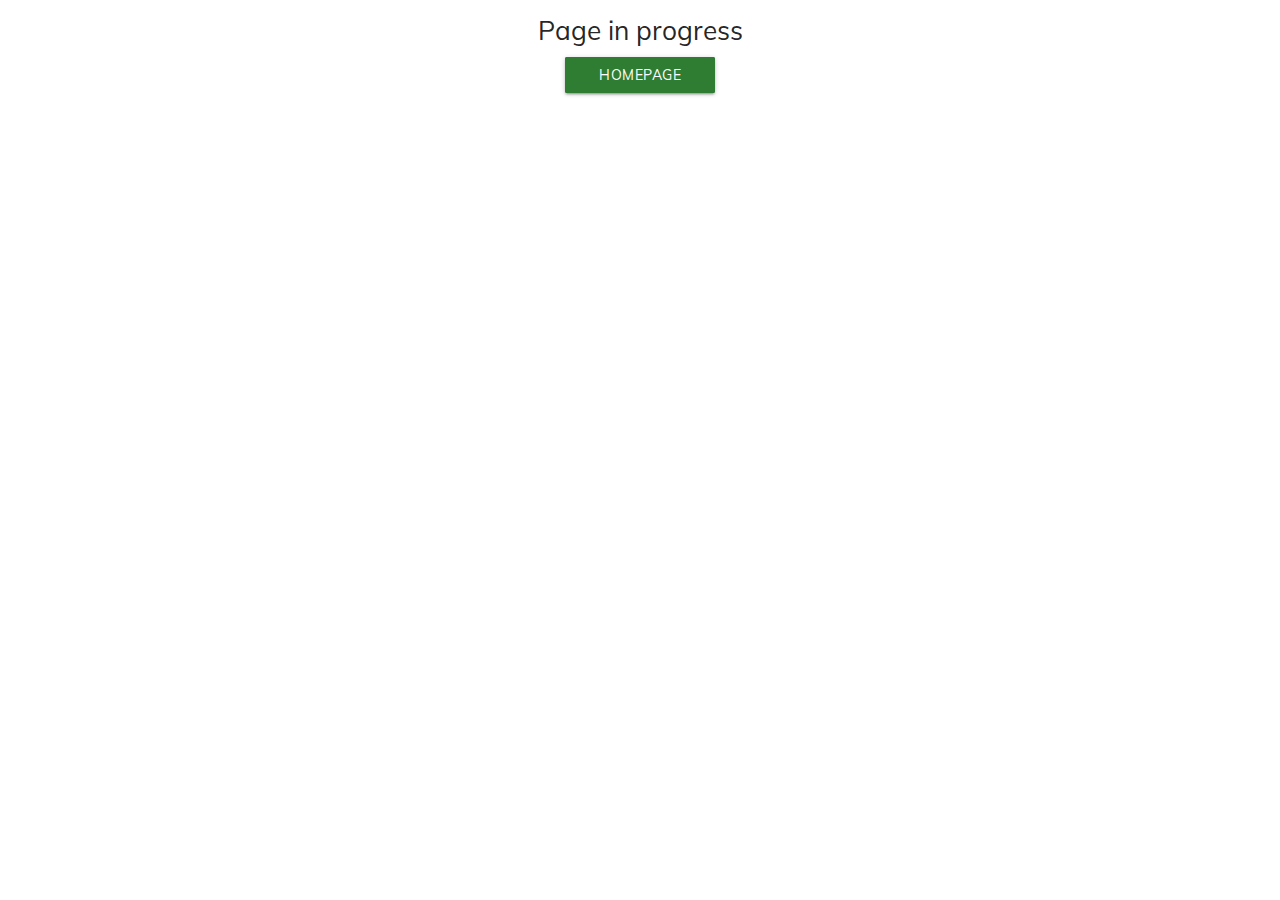
==== author.html @ 1adf0349 "2" ====
<!DOCTYPE html>
<html lang="en">
<head>
    <meta charset="UTF-8"/>
    <meta name="viewport" content="width=device-width, initial-scale=1.0"/>
    <meta name="description"
    content=""/>
    <meta name="keywords" content=""/>
    <meta name="author" content="Mihailo Ilic"/>
    <link rel="shortcut icon" href="favicon.ico" type="image/x-icon"/>
    <title>Revitalize Yourself!</title>
    <link rel="stylesheet" type="text/css" href="css/materialize.min.css"/>
    <link rel="stylesheet" href="https://use.fontawesome.com/releases/v5.12.1/css/all.css"/>
    <link rel="stylesheet" type="text/css" href="css/style.css"/>
</head>
<body>
    <h5 class="center-align">Page in progress</h5>
    <a href="index.html" class="btn pulse green darken-3" style="display: block; width: 150px; margin: 0px auto; ">Homepage</a>

    <script src="https://cdnjs.cloudflare.com/ajax/libs/materialize/1.0.0/js/materialize.min.js"></script>
</body>
</html>
---- css/style.css ----
@font-face {
  src: url("../fonts/Muli-Regular.ttf");
  font-family: Muli;
}

*:focus {
  outline-color: #2B804E !important;
}

html {
  scroll-behavior: smooth;
  font-family: Muli;
  font-size: 14px;
}

@media (min-width: 992px) {
  html {
    font-size: 16px;
  }
}

html ::-webkit-scrollbar {
  width: 10px;
}

html ::-webkit-scrollbar-thumb {
  background-color: #2B804E;
}

html ::-webkit-scrollbar-thumb:hover {
  background: #42965F;
}

a {
  text-decoration: none;
  color: #2B804E;
}

a:hover {
  text-decoration: none;
  color: #42965F;
}

ul {
  list-style-type: none;
}

.row {
  margin: 0px;
}

.form-control:focus {
  border-color: #2B804E;
}

.navbar-toggler span {
  font-size: 2.2em;
  color: #2B804E;
}

.btn-success {
  background-color: #2B804E;
}

.btn-success:hover {
  background-color: #42965F;
}

.btn-outline-success {
  border-color: #2B804E;
  color: #2B804E;
}

.btn-outline-success:hover {
  border-color: transparent;
  background-color: #2B804E;
}

.button {
  display: block;
  color: #fff;
  border: 1px solid #fff;
  background-color: rgba(0, 0, 0, 0.2);
  -webkit-transition: background .3s;
  transition: background .3s;
}

.button:hover {
  background: rgba(255, 255, 255, 0.8);
  border-color: transparent;
  color: #2B804E;
}

.z--1 {
  z-index: -1;
}

.z-0 {
  z-index: 0;
}

.z-1 {
  z-index: 1;
}

.z-2 {
  z-index: 2;
}

.z-3 {
  z-index: 3;
}

.my-10p {
  margin: 10px 0px;
}

.h-80p {
  height: 80px;
}

.h-100vh {
  height: 100vh;
}

.w-100vw {
  width: 100vw;
}

.text-shadow {
  text-shadow: 3px 3px 16px rgba(0, 0, 0, 0.8);
}

.bg-glass {
  background: rgba(255, 255, 255, 0.8);
  -webkit-backdrop-filter: blur(6px);
          backdrop-filter: blur(6px);
}

.bg-wt {
  background: rgba(255, 255, 255, 0.8);
}

.bg-wt2 {
  background: rgba(255, 255, 255, 0.1);
}

.border-line {
  border: 2px solid #2B804E;
}

.page-bg-image {
  background-repeat: no-repeat;
  background-size: cover;
  background-attachment: fixed;
}

.overlay, .overlay-light {
  bottom: 0px;
  background: -webkit-gradient(linear, left top, left bottom, color-stop(40%, rgba(0, 0, 0, 0.6)), to(black));
  background: linear-gradient(to bottom, rgba(0, 0, 0, 0.6) 40%, black 100%);
}

.overlay-light {
  background: rgba(0, 0, 0, 0.3);
}

.fit-cover {
  -o-object-fit: cover;
     object-fit: cover;
}

.img-bottom-border {
  border-bottom-width: 2px;
  border-bottom-style: solid;
}

.img-border {
  background-image: url("../img/teaLeaves.png");
  background-size: cover;
  opacity: 0.8;
  height: 100px;
  top: -100px;
}

@media (min-width: 992px) {
  .img-border {
    height: 150px;
    top: -150px;
  }
}

.text-image {
  color: #2B804E;
  background-position: 50% 50%;
  -webkit-background-clip: text;
  -webkit-text-fill-color: transparent;
}

.watermark {
  top: 0px;
}

.watermark span {
  color: #2B804E;
  font-size: 240px;
  opacity: 0.3;
}

.watermark span#wblack {
  color: #775a4c;
}

.watermark span#wother {
  color: #c5b41a;
}

.link-dashed {
  border-bottom: 1px dashed #fff;
}

.link-dashed:hover {
  background: rgba(0, 0, 0, 0.2);
  border: none;
}

.animate {
  will-change: transform;
  -webkit-animation: scale-in .5s ease-out;
          animation: scale-in .5s ease-out;
}

@-webkit-keyframes scale-in {
  0% {
    -webkit-transform: scale(0.92, 0.92);
            transform: scale(0.92, 0.92);
  }
  100% {
    -webkit-transform: scale(1, 1);
            transform: scale(1, 1);
  }
}

@keyframes scale-in {
  0% {
    -webkit-transform: scale(0.92, 0.92);
            transform: scale(0.92, 0.92);
  }
  100% {
    -webkit-transform: scale(1, 1);
            transform: scale(1, 1);
  }
}

#poruka {
  height: 150px;
  resize: none;
}

#header a {
  font-size: 1.1em;
}

@media (min-width: 992px) {
  #header #meni {
    height: 80px;
  }
}

#header #meni ul {
  height: inherit;
}

#header #meni ul li {
  width: 100%;
}

@media (min-width: 992px) {
  #header #meni ul li {
    height: inherit;
    width: 120px;
  }
}

@media (min-width: 1200px) {
  #header #meni ul li {
    width: 140px;
  }
}

#header #meni ul li.activeLink {
  background: rgba(0, 0, 0, 0.1);
}

#home {
  -webkit-filter: blur(0px);
          filter: blur(0px);
  background-image: url("../img/bgHome.jpg");
  will-change: opacity, transform;
  -webkit-transform-origin: bottom;
          transform-origin: bottom;
  -webkit-animation: home .5s;
          animation: home .5s;
}

@-webkit-keyframes home {
  0% {
    -webkit-transform: scale(0.95, 0.95);
            transform: scale(0.95, 0.95);
    opacity: 0.7;
  }
  100% {
    -webkit-transform: scale(1, 1);
            transform: scale(1, 1);
    opacity: 1;
  }
}

@keyframes home {
  0% {
    -webkit-transform: scale(0.95, 0.95);
            transform: scale(0.95, 0.95);
    opacity: 0.7;
  }
  100% {
    -webkit-transform: scale(1, 1);
            transform: scale(1, 1);
    opacity: 1;
  }
}

#home #nwrapper {
  height: 80vh;
}

#home #nwrapper #naslov {
  margin-top: 100px;
  background: rgba(0, 0, 0, 0.2);
  -webkit-backdrop-filter: blur(3px);
          backdrop-filter: blur(3px);
  padding: 1% 3%;
}

#home #nwrapper #naslov h1 {
  font-size: 2.7em;
}

@media (min-width: 576px) {
  #home #nwrapper #naslov h1 {
    font-size: 3.3em;
  }
}

@media (min-width: 992px) {
  #home #nwrapper #naslov {
    width: 50%;
    margin: 100px 80px;
    background: none;
    -webkit-backdrop-filter: none;
            backdrop-filter: none;
  }
  #home #nwrapper #naslov h1, #home #nwrapper #naslov p {
    -webkit-transform-origin: bottom left;
            transform-origin: bottom left;
    padding: 5px;
    background: rgba(0, 0, 0, 0.2);
    -webkit-backdrop-filter: blur(3px);
            backdrop-filter: blur(3px);
  }
}

#home #advantages {
  padding: 20vh 0;
}

@media (min-width: 992px) {
  #home #advantages {
    padding: 20vh 150px;
  }
}

@media (min-width: 1200px) {
  #home #advantages {
    padding: 20vh 0;
  }
}

#home #advantages .card h2 {
  font-size: 1.2em;
}

#home #advantages .card span {
  font-size: 6em;
  color: #2B804E;
}

@media (min-width: 576px) {
  #home #advantages .card {
    max-width: 300px;
  }
}

@media (min-width: 992px) {
  #home #advantages .card {
    max-width: 300px;
  }
}

@media (min-width: 1200px) {
  #home #advantages .card {
    max-width: 250px;
  }
}

#home #advantages .card-title {
  min-height: 70px;
}

#home #home-content-wrapper h3 {
  top: 0px;
  left: -5%;
  padding: 0 10% 1% 7%;
  width: 110vw;
  -webkit-transform: rotate(-5deg);
          transform: rotate(-5deg);
  mix-blend-mode: screen;
  color: #000;
  font-size: 50px;
  font-weight: 700;
}

@media (min-width: 576px) {
  #home #home-content-wrapper h3 {
    font-size: 60px;
  }
}

@media (min-width: 768px) {
  #home #home-content-wrapper h3 {
    font-size: 70px;
  }
}

#home #home-content-wrapper #home-content {
  margin-top: 250px;
}

#home #home-content-wrapper #home-content #home-content-text {
  background-image: url("../img/green3.jpg");
  background-size: cover;
}

@media (min-width: 768px) {
  #home #home-content-wrapper #home-content #home-content-text {
    -webkit-box-flex: 0;
        -ms-flex: 0 0 calc(90% + 28px);
            flex: 0 0 calc(90% + 28px);
    max-width: none;
  }
}

@media (min-width: 992px) {
  #home #home-content-wrapper #home-content #home-content-text {
    -webkit-box-flex: 0;
        -ms-flex: 0 0 calc(90% + 32px);
            flex: 0 0 calc(90% + 32px);
  }
}

#home #home-content-wrapper #home-content #home-content-text .hca-content {
  min-width: 80%;
  margin: 10%;
}

@media (min-width: 768px) {
  #home #home-content-wrapper #home-content .col-md-3h {
    -webkit-box-flex: 0;
        -ms-flex: 0 0 30%;
            flex: 0 0 30%;
  }
}

#home #home-content-wrapper #home-content .col-md-3h .hca-content:hover {
  border-color: transparent !important;
  background: rgba(255, 255, 255, 0.2);
}

#home #home-content-wrapper #home-content a {
  min-width: 80%;
  min-height: 200px;
  margin: 10%;
}

#home #home-content-wrapper #home-content .hca-content {
  min-height: 200px;
  border-width: 3px !important;
}

#home #home-content-wrapper #home-content .hca-content p {
  font-size: 0.85em;
  color: rgba(255, 255, 255, 0.7);
}

#home #home-content-wrapper #home-content .hca-content h2 {
  font-size: 1.4em;
}

#home #home-content-wrapper #home-content #gt-img {
  background-image: url("../img/green.jpg");
  background-size: cover;
}

#home #home-content-wrapper #home-content #bt-img {
  background-image: url("../img/black.jpg");
  background-size: cover;
}

#home #home-content-wrapper #home-content #ot-img {
  background-image: url("../img/chamomile.jpg");
  background-size: cover;
}

footer span {
  font-size: 1.5em;
}

footer span.fa-facebook {
  color: #3b5998;
}

footer span.fa-youtube {
  color: #ff0000;
  -webkit-filter: brightness(85%);
          filter: brightness(85%);
}

footer span.fa-instagram {
  background: linear-gradient(45deg, #405de6, #5851db, #833ab4, #c13584, #e1306c, #fd1d1d);
  -webkit-background-clip: text;
  -webkit-text-fill-color: transparent;
}

footer span:hover {
  -webkit-filter: brightness(130%);
          filter: brightness(130%);
}

.carousel .carousel-inner {
  top: 0px;
  left: 0px;
}

.carousel .carousel-indicators {
  top: 60vh;
}

.carousel .carousel-indicators li {
  width: 8vw;
  margin: 0 0.5vw;
  height: 0.8vw;
  max-width: 50px;
  max-height: 5px;
}

#page-naslov {
  bottom: 40vh;
}

#page-naslov h1 {
  font-size: 50px;
}

@media (min-width: 576px) {
  #page-naslov h1 {
    font-size: 10vw;
  }
}

@media (min-width: 992px) {
  #page-naslov h1 {
    font-size: 100px;
  }
}

#page-naslov p {
  max-width: 500px;
  font-size: 1em;
}

@media (min-width: 576px) {
  #page-naslov p {
    font-size: 1.1em;
  }
}

#page-content p {
  white-space: pre-wrap;
}

#page-content p#pblack {
  border-color: rgba(44, 13, 0, 0.8);
}

#page-content p#pother {
  border-color: rgba(196, 193, 28, 0.8);
}

#page-content p #truetea {
  color: #2c0d00;
}

#page-content p #herbaltea {
  color: #b39a0f;
}

#page-content h2 {
  -webkit-filter: brightness(90%) saturate(80%);
          filter: brightness(90%) saturate(80%);
  font-size: 50px;
}

#page-content h2#h2green {
  background-image: url("../img/green3.jpg");
}

#page-content h2#h2black {
  background-image: url("../img/black1.jpg");
}

#page-content h2#h2other {
  background-image: url("../img/other1.jpg");
}

@media (min-width: 576px) {
  #page-content h2 {
    font-size: 70px;
  }
}

@media (min-width: 768px) {
  #page-content h2 {
    font-size: 80px;
  }
}

@media (min-width: 992px) {
  #page-content h2 {
    font-size: 90px;
  }
}

#page-content #page-content-text {
  max-width: 1700px;
}

@media (min-width: 1200px) {
  #page-content #page-content-types .col-xl-3h {
    -webkit-box-flex: 0;
        -ms-flex: 0 0 28%;
            flex: 0 0 28%;
  }
}

#page-content #page-content-types .card img {
  -webkit-transition: -webkit-transform .2s;
  transition: -webkit-transform .2s;
  transition: transform .2s;
  transition: transform .2s, -webkit-transform .2s;
  -webkit-transform-origin: bottom;
          transform-origin: bottom;
}

#page-content #page-content-types .card:hover img {
  -webkit-transform: scale(1.15, 1.15);
          transform: scale(1.15, 1.15);
}

#page-content #page-content-types h3 {
  font-size: 2.2em;
  left: 1.25rem;
  top: calc(-1.25rem - 0.6em);
}

#page-content #page-content-types h3#h3green {
  background: rgba(26, 95, 35, 0.7);
}

#page-content #page-content-types h3#h3black {
  background: rgba(39, 19, 17, 0.7);
}

#page-content #page-content-types h3#h3herbal {
  background: rgba(172, 136, 19, 0.7);
}

#page-content #page-content-types p {
  font-size: 0.9em;
}
/*# sourceMappingURL=style.css.map */
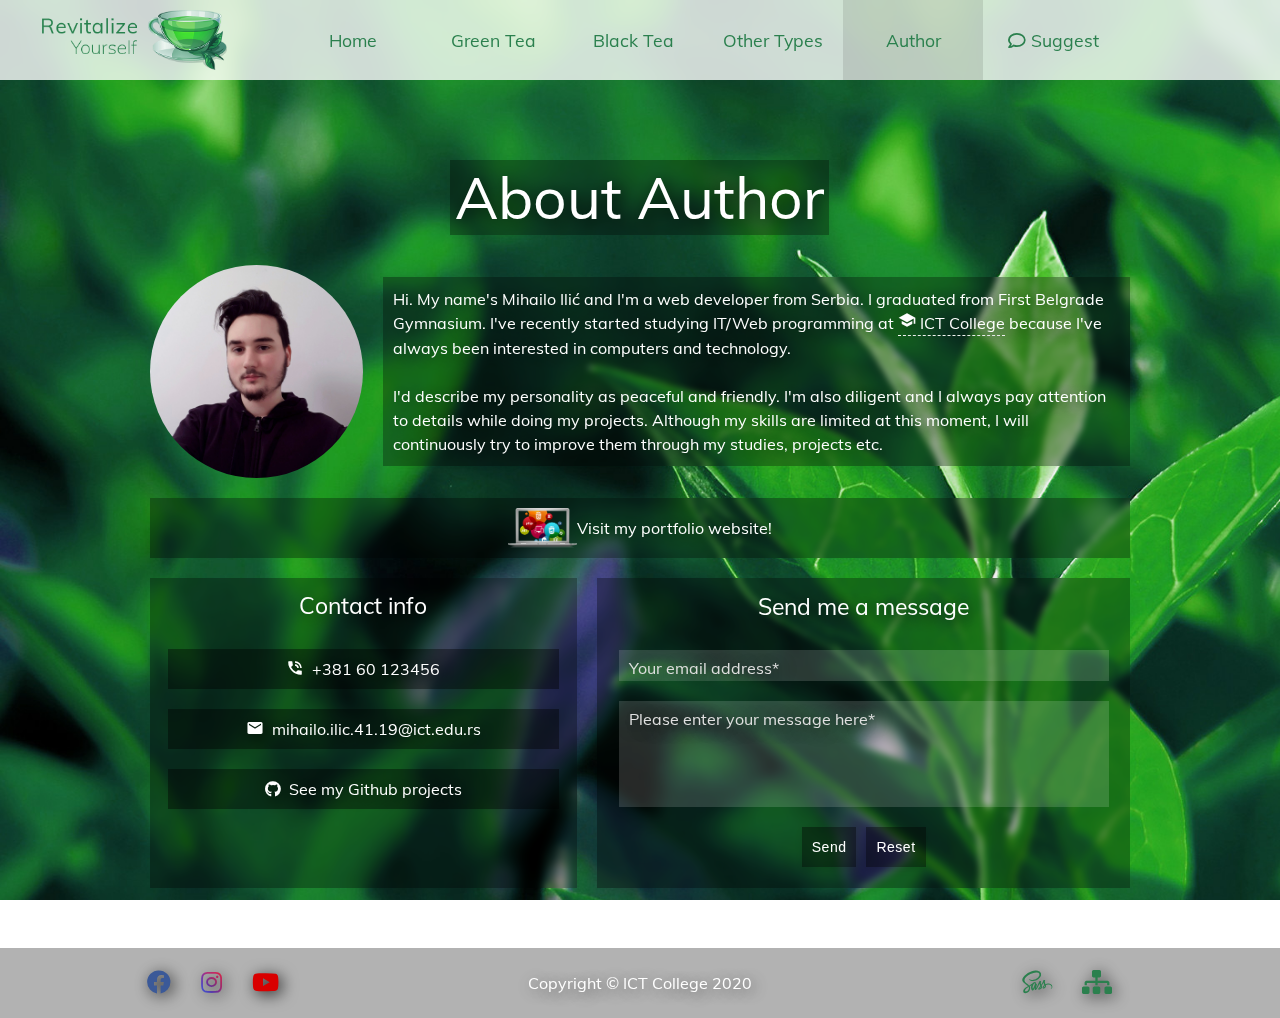
==== commit 374355d9: "1" ====
--- a/author.html
+++ b/author.html
@@ -10,13 +10,178 @@
     <link rel="shortcut icon" href="favicon.ico" type="image/x-icon"/>
     <title>Revitalize Yourself!</title>
     <link rel="stylesheet" type="text/css" href="css/materialize.min.css"/>
+    <link href="https://fonts.googleapis.com/icon?family=Material+Icons" rel="stylesheet">
     <link rel="stylesheet" href="https://use.fontawesome.com/releases/v5.12.1/css/all.css"/>
     <link rel="stylesheet" type="text/css" href="css/style.css"/>
 </head>
 <body>
-    <h5 class="center-align">Page in progress</h5>
-    <a href="index.html" class="btn pulse green darken-3" style="display: block; width: 150px; margin: 0px auto; ">Homepage</a>
+  <!-- NAVIGACIJA -->
+    <header id="header">
+        <nav id="m-nav" class="z-3 h-80p bg-glass">
+            <div class="nav-wrapper row z-3 ">
+                <a href="index.html" class="col s2 brand-logo h-80p">
+                    <img src="img/logoMd.png" alt="logo md" class="hide-on-small-only my-10p"/>
+                    <img src="img/logoXs.png" alt="logo xs" class="hide-on-med-and-up my-10p"/>
+                </a>
+                <ul id="m-meni" class="col s9 flex hide-on-med-and-down">
+                    <li class="flex h-80p">
+                        <a href="index.html">Home</a>
+                      </li>
+                      <li class="flex h-80p">
+                        <a href="green.html">Green Tea</a>
+                      </li>
+                      <li class="flex h-80p">
+                        <a href="black.html">Black Tea</a>
+                      </li>
+                      <li class="flex h-80p">
+                        <a href="other.html">Other Types</a>
+                      </li>
+                      <li class="flex h-80p activeLink">
+                          <a href="author.html">Author</a>
+                      </li>
+                      <li class="flex h-80p">
+                        <a class="modal-trigger" href="#m-suggest">
+                          <span class="far fa-comment"></span> Suggest
+                        </a>
+                      </li>
+                </ul>
+                <ul class="collapsible right hide-on-large-only col s2">
+                    <li id="res-nav" class="right valign-wrapper">
+                        <div class="collapsible-header navbar-toggler">
+                            <span class="fas fa-bars"></span>
+                        </div>
+                        <ul class="collapsible-body z-3 bg-glass">
+                            <li class="center-align">
+                              <a href="index.html">Home</a>
+                            </li>
+                            <li class="center-align">
+                              <a href="green.html">Green Tea</a>
+                            </li>
+                            <li class="center-align">
+                              <a href="black.html">Black Tea</a>
+                            </li>
+                            <li class="center-align">
+                              <a href="other.html">Other Types</a>
+                            </li>
+                            <li class="center-align activeLink">
+                                <a href="author.html">Author</a>
+                            </li>
+                            <li class="center-align">
+                              <a class="modal-trigger" href="#m-suggest">
+                                <span class="far fa-comment"></span> Suggest
+                              </a>
+                            </li>
+                        </ul>
+                    </li>
+                </ul>
+            </div>
+        </nav> 
+    </header>
+    <!-- MODAL - SUGGEST -->
+    <div id="m-suggest" class="modal bg-glass">
+      <div class="modal-content">
+        <h5 class="left">Make a suggestion</h5>
+        <a href="#!" class="modal-close right grey-text text-darken-1"><span>&times;</span></a>
+        <form name="ms-forma" id="ms-forma" action="#" method="GET">
+          <div class="row">
+            <div class="input-field col s12">
+              <input id="tbName" name="tbName" type="text" class="validate">
+              <label for="tbName" class="grey-text">Your name*</label>
+            </div>
+            <div class="input-field col s12">
+              <input id="tbEmail" name="tbEmail" type="email">
+              <label for="tbEmail" class="grey-text">Your email address</label>
+            </div>
+            <div class="input-field col s12">
+              <textarea id="m-poruka" name="m-poruka" class="materialize-textarea validate"></textarea>
+              <label for="m-poruka" class="grey-text">Please enter your message here*</label>
+            </div>
+            <small class="col s12 grey-text text-darken-1">All suggestions and critics are welcome!</small>
+            <div class="col s12">
+              <button type="submit" class="btn btn-success waves-effect" name="btnSubmit" id="btnSubmit">Send</button>
+              <button type="reset" class="btn btn-outline-success waves-effect" name="btnReset" id="btnReset">Reset</button>
+            </div>
+          </div>
+        </form>
+      </div>
+      <div class="modal-footer">
+        <a href="#!" class="modal-close btn btn-outline-success waves-effect">Close</a>
+      </div>
+    </div>
+    <!-- MAIN CONTENT -->
+    <div id="author" class="row flex page-bg-image text-shadow">
+      <div id="a-naslov" class="col s11 flex">
+        <h1 class="white-text center-align bg-blur animate">About Author</h1>
+      </div>
+      <img src="img/portrait.jpg" alt="author" class="col s7 m4 l3 xl2 circle animate"/>
+      <p id="about" class="col s11 m8 xl7 bg-blur white-text animate">Hi. My name's Mihailo Ilić and I'm a web developer from Serbia. I graduated from First Belgrade Gymnasium. I've recently started studying IT/Web programming at <a href="https://ict.edu.rs/" target="_blank" class="link-dashed white-text"><span class="material-icons">school</span> ICT College</a> because I've always been interested in computers and technology.
 
-    <script src="https://cdnjs.cloudflare.com/ajax/libs/materialize/1.0.0/js/materialize.min.js"></script>
+I'd describe my personality as peaceful and friendly. I'm also diligent and I always pay attention to details while doing my projects. Although my skills are limited at this moment, I will continuously try to improve them through my studies, projects etc.</p>
+      <a id="portfolio" href="https://mihailoilic.github.io/portfolio/" target="_blank" class="col s11 m8 l11 xl9 flex white-text valign-wrapper bg-blur animate">
+        <img src="img/portfolio.png" alt="portfolio"/><span>Visit my portfolio website!</span>
+      </a>
+      <div id="contact-info" class="col s11 m8 l5 xl4 flex bg-blur animate">
+        <h5 class="white-text">Contact info</h5>
+        <a href="tel:+38160123456" class="col s11 button flex" target="_blank"><span class="material-icons">phone_in_talk</span>  +381 60 123456</a>
+        <a href="mailto:mihailo.ilic.41.19@ict.edu.rs" class="col s11 button flex" target="_blank"><span class="material-icons">email</span>  mihailo.ilic.41.19@ict.edu.rs</a>
+        <a href="https://github.com/mihailoilic" class="col s11 button flex" target="_blank"><span class="fab fa-github"></span>  See my Github projects</a>
+      </div>
+      <div class="col s11 m8 l6 xl5 flex bg-blur animate">
+        <h5 class="white-text">Send me a message</h5>
+        <form name="a-forma" id="a-forma" class="col s12" action="#" method="GET">
+          <div class="row flex">
+            <div class="input-field bg-wt2 col s11">
+              <input id="aEmail" name="aEmail" type="email" class="white-text validate">
+              <label for="aEmail" class="grey-text text-lighten-2">Your email address*</label>
+            </div>
+            <div class="input-field bg-wt2 col s11">
+              <textarea id="a-poruka" name="a-poruka" class="materialize-textarea white-text validate"></textarea>
+              <label for="a-poruka" class="grey-text text-lighten-2">Please enter your message here*</label>
+            </div>
+            <div class="col s11 flex">
+              <button type="submit" class="button btn" name="btnSubmit" id="btnSubmit">Send</button>
+              <button type="reset" class="button btn" name="btnReset" id="btnReset">Reset</button>
+            </div>
+          </div>
+        </form>
+      </div>
+      
+      <!-- FOOTER -->
+      <footer class="row col s12 white-text valign-wrapper bg-blur">
+        <ul id="social" class="col s12 m4 flex">
+          <li>
+            <a href="https://www.facebook.com/" target="_blank" title="Facebook">
+              <span class="fab fa-facebook"></span>
+            </a>
+          </li>
+          <li>
+            <a href="https://www.instagram.com/" target="_blank" title="Instagram">
+              <span class="fab fa-instagram"></span>
+            </a>
+          </li>
+          <li>
+            <a href="https://www.youtube.com/" target="_blank" title="Youtube">
+              <span class="fab fa-youtube"></span>
+            </a>
+          </li>
+        </ul>
+        <p class="col s12 m4 flex">
+        Copyright &copy; ICT College 2020
+        </p>
+        <ul id="links" class="col s12 m4 flex">
+          <li>
+            <a href="css/style.scss" target="_blank" title="SCSS file">
+              <span class="fab fa-sass"></span>
+            </a>
+          </li>
+          <li>
+            <a href="sitemap.xml" target="_blank" title="Sitemap">
+              <span class="fas fa-sitemap"></span>
+            </a>
+          </li>
+        </ul>
+      </footer>
+    </div>
+    <script type="text/javascript" src="js/materialize.js"></script>
 </body>
 </html>--- a/css/style.css
+++ b/css/style.css
@@ -9,14 +9,7 @@
 
 html {
   scroll-behavior: smooth;
-  font-family: Muli;
   font-size: 14px;
-}
-
-@media (min-width: 992px) {
-  html {
-    font-size: 16px;
-  }
 }
 
 html ::-webkit-scrollbar {
@@ -29,6 +22,17 @@
 
 html ::-webkit-scrollbar-thumb:hover {
   background: #42965F;
+}
+
+body {
+  font-family: Muli;
+  font-size: inherit;
+}
+
+@media (min-width: 992px) {
+  body {
+    font-size: 16px;
+  }
 }
 
 a {
@@ -49,17 +53,34 @@
   margin: 0px;
 }
 
+.form-control {
+  border-color: transparent;
+}
+
 .form-control:focus {
   border-color: #2B804E;
+  -webkit-box-shadow: 0 0 0 0.25rem rgba(43, 128, 78, 0.35) !important;
+          box-shadow: 0 0 0 0.25rem rgba(43, 128, 78, 0.35) !important;
 }
 
 .navbar-toggler span {
-  font-size: 2.2em;
+  font-size: 44px;
   color: #2B804E;
+}
+
+.navbar-toggler:focus {
+  outline: none;
+}
+
+.btn {
+  -webkit-box-shadow: 0px 3px 8px rgba(0, 0, 0, 0.15);
+          box-shadow: 0px 3px 8px rgba(0, 0, 0, 0.15);
+  padding: 6px 10px;
 }
 
 .btn-success {
   background-color: #2B804E;
+  border: 1px solid #2B804E;
 }
 
 .btn-success:hover {
@@ -67,20 +88,22 @@
 }
 
 .btn-outline-success {
-  border-color: #2B804E;
+  border: 1px solid #2B804E;
   color: #2B804E;
+  background: none;
 }
 
 .btn-outline-success:hover {
   border-color: transparent;
   background-color: #2B804E;
+  color: #fff;
 }
 
 .button {
   display: block;
   color: #fff;
   border: 1px solid #fff;
-  background-color: rgba(0, 0, 0, 0.2);
+  background-color: rgba(0, 0, 0, 0.4);
   -webkit-transition: background .3s;
   transition: background .3s;
 }
@@ -89,6 +112,7 @@
   background: rgba(255, 255, 255, 0.8);
   border-color: transparent;
   color: #2B804E;
+  text-shadow: none;
 }
 
 .z--1 {
@@ -142,7 +166,13 @@
 }
 
 .bg-wt2 {
-  background: rgba(255, 255, 255, 0.1);
+  background: rgba(255, 255, 255, 0.15) !important;
+}
+
+.bg-blur, #home #nwrapper #naslov {
+  background: rgba(0, 0, 0, 0.3);
+  -webkit-backdrop-filter: blur(3px);
+          backdrop-filter: blur(3px);
 }
 
 .border-line {
@@ -157,8 +187,8 @@
 
 .overlay, .overlay-light {
   bottom: 0px;
-  background: -webkit-gradient(linear, left top, left bottom, color-stop(40%, rgba(0, 0, 0, 0.6)), to(black));
-  background: linear-gradient(to bottom, rgba(0, 0, 0, 0.6) 40%, black 100%);
+  background: -webkit-gradient(linear, left top, left bottom, color-stop(40%, rgba(0, 0, 0, 0.5)), to(black));
+  background: linear-gradient(to bottom, rgba(0, 0, 0, 0.5) 40%, black 100%);
 }
 
 .overlay-light {
@@ -168,26 +198,14 @@
 .fit-cover {
   -o-object-fit: cover;
      object-fit: cover;
-}
-
-.img-bottom-border {
-  border-bottom-width: 2px;
-  border-bottom-style: solid;
 }
 
 .img-border {
   background-image: url("../img/teaLeaves.png");
   background-size: cover;
   opacity: 0.8;
-  height: 100px;
-  top: -100px;
-}
-
-@media (min-width: 992px) {
-  .img-border {
-    height: 150px;
-    top: -150px;
-  }
+  height: 150px;
+  top: -150px;
 }
 
 .text-image {
@@ -220,8 +238,8 @@
 }
 
 .link-dashed:hover {
-  background: rgba(0, 0, 0, 0.2);
-  border: none;
+  background: rgba(0, 0, 0, 0.3);
+  border-color: transparent;
 }
 
 .animate {
@@ -252,8 +270,34 @@
   }
 }
 
+@-webkit-keyframes bgAnimation {
+  0% {
+    -webkit-transform: scale(0.95, 0.95);
+            transform: scale(0.95, 0.95);
+    opacity: 0.7;
+  }
+  100% {
+    -webkit-transform: scale(1, 1);
+            transform: scale(1, 1);
+    opacity: 1;
+  }
+}
+
+@keyframes bgAnimation {
+  0% {
+    -webkit-transform: scale(0.95, 0.95);
+            transform: scale(0.95, 0.95);
+    opacity: 0.7;
+  }
+  100% {
+    -webkit-transform: scale(1, 1);
+            transform: scale(1, 1);
+    opacity: 1;
+  }
+}
+
 #poruka {
-  height: 150px;
+  height: 110px;
   resize: none;
 }
 
@@ -297,36 +341,8 @@
           filter: blur(0px);
   background-image: url("../img/bgHome.jpg");
   will-change: opacity, transform;
-  -webkit-transform-origin: bottom;
-          transform-origin: bottom;
-  -webkit-animation: home .5s;
-          animation: home .5s;
-}
-
-@-webkit-keyframes home {
-  0% {
-    -webkit-transform: scale(0.95, 0.95);
-            transform: scale(0.95, 0.95);
-    opacity: 0.7;
-  }
-  100% {
-    -webkit-transform: scale(1, 1);
-            transform: scale(1, 1);
-    opacity: 1;
-  }
-}
-
-@keyframes home {
-  0% {
-    -webkit-transform: scale(0.95, 0.95);
-            transform: scale(0.95, 0.95);
-    opacity: 0.7;
-  }
-  100% {
-    -webkit-transform: scale(1, 1);
-            transform: scale(1, 1);
-    opacity: 1;
-  }
+  -webkit-animation: bgAnimation .5s;
+          animation: bgAnimation .5s;
 }
 
 #home #nwrapper {
@@ -335,9 +351,6 @@
 
 #home #nwrapper #naslov {
   margin-top: 100px;
-  background: rgba(0, 0, 0, 0.2);
-  -webkit-backdrop-filter: blur(3px);
-          backdrop-filter: blur(3px);
   padding: 1% 3%;
 }
 
@@ -482,7 +495,9 @@
 
 #home #home-content-wrapper #home-content .col-md-3h .hca-content:hover {
   border-color: transparent !important;
-  background: rgba(255, 255, 255, 0.2);
+  background: rgba(255, 255, 255, 0.05);
+  -webkit-backdrop-filter: blur(4px);
+          backdrop-filter: blur(4px);
 }
 
 #home #home-content-wrapper #home-content a {
@@ -493,7 +508,7 @@
 
 #home #home-content-wrapper #home-content .hca-content {
   min-height: 200px;
-  border-width: 3px !important;
+  border-width: 2px !important;
 }
 
 #home #home-content-wrapper #home-content .hca-content p {
@@ -696,4 +711,368 @@
 #page-content #page-content-types p {
   font-size: 0.9em;
 }
+
+.flex {
+  display: -webkit-box;
+  display: -ms-flexbox;
+  display: flex;
+  -webkit-box-pack: center;
+      -ms-flex-pack: center;
+          justify-content: center;
+  -webkit-box-align: center;
+      -ms-flex-align: center;
+          align-items: center;
+}
+
+.row .col {
+  padding: 0px;
+  margin: 0px;
+}
+
+.btn {
+  border-radius: 0px;
+  line-height: normal;
+  height: auto;
+  text-transform: none;
+}
+
+.btn:focus {
+  background-color: #42965F;
+  color: #fff;
+}
+
+#m-suggest {
+  border-radius: 0px;
+  width: 90%;
+  max-height: 85%;
+  top: 1.75rem !important;
+  font-size: 14px;
+}
+
+#m-suggest h5 {
+  margin-bottom: 30px;
+  font-size: 1.25rem;
+}
+
+@media (min-width: 576px) {
+  #m-suggest {
+    max-width: 500px;
+  }
+}
+
+#m-suggest .modal-content {
+  font-size: inherit;
+  padding: 10px 20px;
+}
+
+#m-suggest .modal-content .modal-close {
+  font-size: 1.6rem;
+}
+
+#m-suggest .modal-content .input-field {
+  background-color: #fff;
+  margin: 22px 0px 0px 0px;
+}
+
+#m-suggest .modal-content .input-field input, #m-suggest .modal-content .input-field textarea {
+  margin: 0px;
+  padding: 0px 10px;
+  height: 2.2rem;
+  font-size: inherit;
+  border: none;
+  -webkit-box-shadow: none;
+          box-shadow: none;
+}
+
+#m-suggest .modal-content .input-field input:focus + label, #m-suggest .modal-content .input-field textarea:focus + label {
+  color: #2B804E !important;
+}
+
+#m-suggest .modal-content .input-field textarea {
+  padding: 10px;
+  min-height: 100px;
+}
+
+#m-suggest .modal-content .input-field label {
+  -webkit-transform: translateY(6px);
+          transform: translateY(6px);
+  font-size: inherit;
+}
+
+#m-suggest .modal-content .input-field label.active {
+  -webkit-transform: translateY(-16px) translateX(-10px) scale(0.75);
+          transform: translateY(-16px) translateX(-10px) scale(0.75);
+}
+
+#m-suggest .modal-content small {
+  margin: 5px 0px 15px 0px;
+}
+
+#m-suggest .modal-footer {
+  background: none;
+  padding: 0px 20px;
+}
+
+#m-nav {
+  position: fixed;
+  -webkit-box-shadow: none;
+          box-shadow: none;
+  width: 100%;
+}
+
+.nav-wrapper {
+  padding: 0px 1.5rem;
+}
+
+@media (min-width: 768px) {
+  .nav-wrapper {
+    padding: 0px 3rem;
+  }
+}
+
+.nav-wrapper .brand-logo {
+  position: relative;
+  -webkit-transform: none;
+          transform: none;
+}
+
+.nav-wrapper .brand-logo img {
+  height: 75%;
+}
+
+.nav-wrapper #m-meni {
+  margin-left: 3rem;
+  -webkit-box-pack: start;
+      -ms-flex-pack: start;
+          justify-content: flex-start;
+}
+
+.nav-wrapper #m-meni li.activeLink {
+  background: rgba(0, 0, 0, 0.1);
+}
+
+@media (min-width: 992px) {
+  .nav-wrapper #m-meni li {
+    width: 120px;
+  }
+}
+
+@media (min-width: 1200px) {
+  .nav-wrapper #m-meni li {
+    width: 140px;
+  }
+}
+
+.nav-wrapper #m-meni li a {
+  color: #2B804E;
+  padding: 0px;
+}
+
+.nav-wrapper #m-meni li a:hover {
+  background: none;
+  color: #42965F;
+}
+
+.nav-wrapper .collapsible {
+  -webkit-box-shadow: none;
+          box-shadow: none;
+  border: none;
+  padding: 0px;
+  height: 100%;
+}
+
+.nav-wrapper .collapsible #res-nav {
+  height: 100%;
+}
+
+.nav-wrapper .collapsible #res-nav.active {
+  background: none;
+}
+
+.nav-wrapper .collapsible .collapsible-header {
+  background: none;
+  border: none;
+  padding: 0px;
+}
+
+.nav-wrapper .collapsible .collapsible-body {
+  position: absolute;
+  top: 80px;
+  left: 0px;
+  width: 100vw;
+  padding: 0px;
+}
+
+.nav-wrapper .collapsible .collapsible-body li {
+  width: 100%;
+  line-height: 40px;
+}
+
+.nav-wrapper .collapsible .collapsible-body li.activeLink {
+  background: rgba(0, 0, 0, 0.1);
+}
+
+.nav-wrapper .collapsible .collapsible-body li a {
+  color: #2B804E;
+}
+
+.nav-wrapper .collapsible .collapsible-body li a:hover {
+  color: #42965F;
+  background: none;
+}
+
+.hiddendiv {
+  max-width: 90vw;
+}
+
+#author {
+  background-image: url("../img/bgAuthor.jpg");
+  min-height: 100vh;
+  -webkit-animation: bgAnimation .5s;
+          animation: bgAnimation .5s;
+  padding: 140px 0 0 0;
+}
+
+#author.flex, #author div.flex {
+  -ms-flex-wrap: wrap;
+      flex-wrap: wrap;
+}
+
+#author .col {
+  margin: 10px;
+}
+
+#author .material-icons {
+  font-size: 1.1em;
+}
+
+#author #a-naslov {
+  margin: 20px 0px;
+}
+
+#author #a-naslov h1 {
+  margin: 0px;
+  padding: 5px;
+}
+
+#author #about {
+  padding: 10px;
+  white-space: pre-wrap;
+}
+
+#author #about a {
+  display: inline-block;
+}
+
+#author div.bg-blur, #author #home #nwrapper div#naslov, #home #nwrapper #author div#naslov {
+  min-height: 310px;
+}
+
+#author .button {
+  border: none;
+  height: 40px;
+  white-space: pre-wrap;
+}
+
+#author #contact-info {
+  -webkit-box-orient: vertical;
+  -webkit-box-direction: normal;
+      -ms-flex-direction: column;
+          flex-direction: column;
+  -webkit-box-pack: start;
+      -ms-flex-pack: start;
+          justify-content: flex-start;
+}
+
+#author #contact-info h5 {
+  margin-bottom: 20px;
+}
+
+#author .input-field {
+  background-color: #fff;
+  margin: 22px 0px 0px 0px;
+}
+
+#author .input-field input, #author .input-field textarea {
+  margin: 0px;
+  padding: 0px 10px;
+  height: 2.2rem;
+  font-size: inherit;
+  border: none;
+  -webkit-box-shadow: none;
+          box-shadow: none;
+}
+
+#author .input-field input:focus + label, #author .input-field textarea:focus + label {
+  color: #2B804E !important;
+}
+
+#author .input-field textarea {
+  padding: 10px;
+  min-height: 100px;
+}
+
+#author .input-field label {
+  -webkit-transform: translateY(6px);
+          transform: translateY(6px);
+  font-size: inherit;
+}
+
+#author .input-field label.active {
+  -webkit-transform: translateY(-16px) translateX(-10px) scale(0.75);
+          transform: translateY(-16px) translateX(-10px) scale(0.75);
+}
+
+#author #a-forma .input-field {
+  margin: 10px 0px;
+}
+
+#author #a-forma input:focus + label, #author #a-forma textarea:focus + label {
+  color: #fff !important;
+}
+
+#author #a-forma .btn {
+  margin: 0 5px;
+}
+
+#author #portfolio {
+  height: 60px;
+  -webkit-transition: background .2s;
+  transition: background .2s;
+}
+
+#author #portfolio img {
+  height: 40px;
+}
+
+@media (min-width: 992px) {
+  #author #portfolio {
+    width: calc(91.6666666667% + 20px);
+  }
+}
+
+@media (min-width: 1200px) {
+  #author #portfolio {
+    width: calc(75% + 20px);
+  }
+}
+
+#author #portfolio:hover {
+  background: rgba(255, 255, 255, 0.3);
+}
+
+#author footer.row.col {
+  -ms-flex-wrap: wrap;
+      flex-wrap: wrap;
+  margin: 50px 0 0 0;
+  min-height: 70px;
+}
+
+#author footer.row.col .col {
+  margin: 15px 0px;
+}
+
+#author footer.row.col .col li {
+  margin: 0px 15px;
+}
 /*# sourceMappingURL=style.css.map */